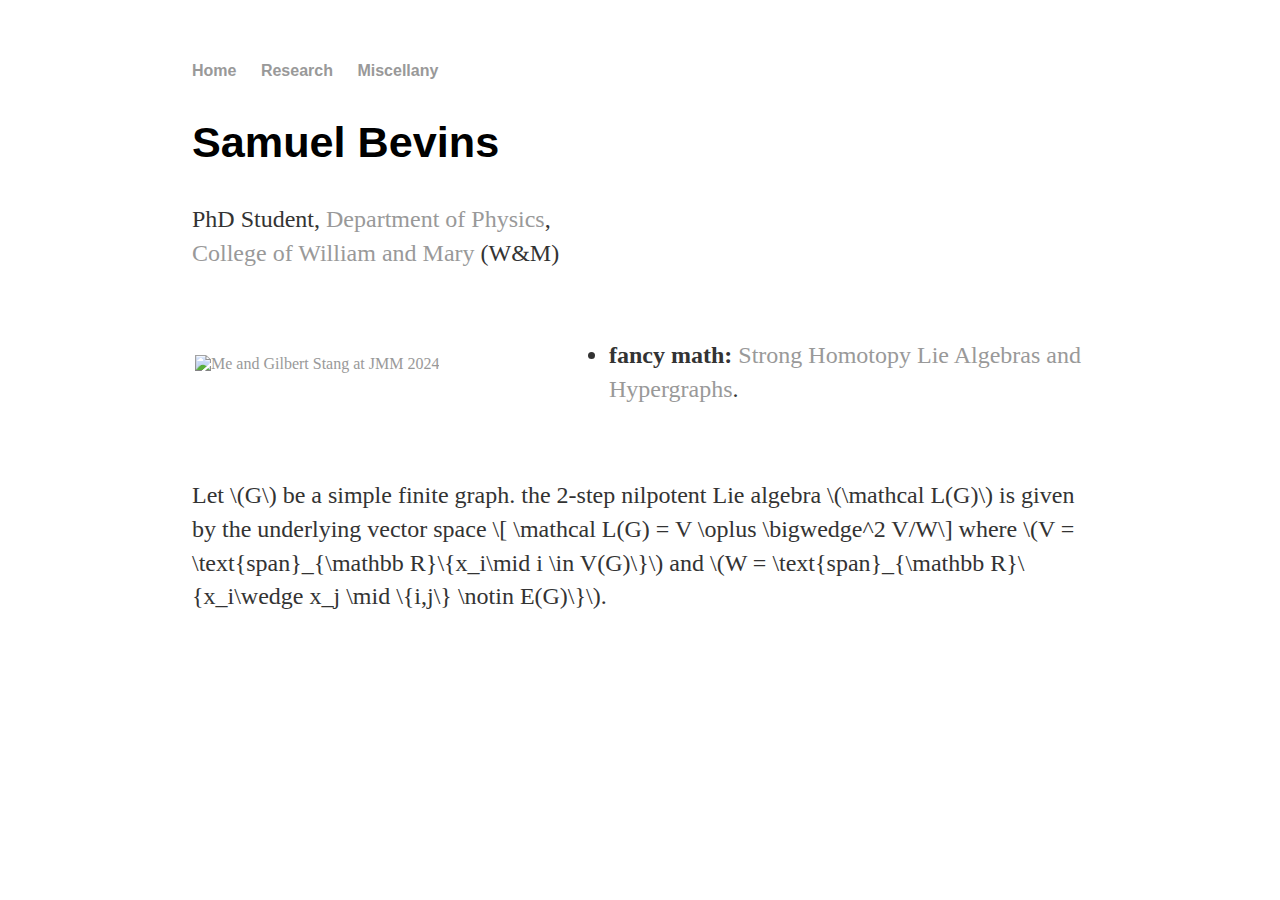
==== index.html @ 82a2bcc3 "Trying to add the image, again..." ====
<!DOCTYPE html>

<html lang="en">
<head>
    <meta charset="UTF-8">
    <meta name="viewport" content="width=device-width, initial-scale=1.0">
    <title>Samuel J. Bevins</title>
    <!-- link to main stylesheet -->
    <link rel="stylesheet" href = "main.css">
    <script src="https://polyfill.io/v3/polyfill.min.js?features=es6"></script>
    <script id="MathJax-script" async
              src="https://cdn.jsdelivr.net/npm/mathjax@3/es5/tex-mml-chtml.js">
     </script>
</head>
<body>
    <nav>
        <ul>
            <li><a href="/">Home</a></li>
            <li><a href="/Research">Research</a></li>
            <li><a href="/Miscellany">Miscellany</a></li>
        </ul>
    </nav>
    <div class="container">
        <div class="blurb">
            <h2>Samuel Bevins</h2>
            <p>PhD Student, <a href="https://www.wm.edu/as/physics/">Department of Physics</a>,
                <br>
                <a href="https://www.wm.edu">College of William and Mary</a> (W&M)

    </div><!-- /.blurb -->
</div><!-- /.container -->
<table>
	<TR>
	<TD WIDTH="370">
		<a href="profile_pic.jpg">
			<img  src="profile_pic.jpg" alt="Me and Gilbert Stang at JMM 2024"></img>
	<!--<IMG SRC="profile_pic.jpg" alt="Me and Gilbert Stang at JMM 2024"></a>-->
	</td>
	<td>
	<br>
	<ul>
		<!-- <li><b>Summer Research 2024!</b>: <a href="https://math1um.github.io/2024-graph-theory-lab-ad.pdf">Bring your enthusiasm</a>-->
		<li><b>fancy math:</b> <a href = "https://www.sciencedirect.com/science/article/pii/S002240492300275X"> Strong Homotopy Lie Algebras and Hypergraphs</a>.
	<BR>
	</ul>
	</td>
	</tr>
	<tr>
	<td align=right>
	</td>
	<td>
	<br>
	</td>
	</tr>
	</table>
    <!--<h1> sam bevins website</h1> -->
    <p>Let \(G\) be a simple finite graph.
        the 2-step nilpotent Lie algebra \(\mathcal L(G)\) is given by the
        underlying vector space
        \[ \mathcal L(G) = V \oplus \bigwedge^2 V/W\]
        where \(V = \text{span}_{\mathbb R}\{x_i\mid i \in V(G)\}\) and
        \(W = \text{span}_{\mathbb R}\{x_i\wedge x_j \mid \{i,j\} \notin E(G)\}\).
    </p>
</body>
</html>
---- main.css ----
body { margin: 60px auto; width: 70%; }

a { text-decoration: none; color: #999; }
a:hover { text-decoration: underline; }

p, ul { font-size: 1.5em; line-height: 1.4em; color: #333; }

h1, h2, h3, h4 { font-family: 'Helvetica', 'Arial', 'Sans-Serif'; }
h1 { font-size: 3em;  }
h2 { font-size: 2.7em; }
h3 { font-size: 2.3em; }
h4 { font-size: 1.9em; }

nav ul, footer ul { font-size: 1em; font-family: 'Helvetica', 'Arial', 'Sans-Serif'; padding: 0px; list-style: none; font-weight: bold; }
nav ul li, footer ul li { display: inline; margin-right: 20px; }

footer { border-top: 1px solid #d5d5d5; font-size: .8em; }

/* Blog */
ul.posts { margin: 20px auto 40px; font-size: 1.5em; }
ul.posts li { list-style: none; }

/* CV */
.cv { margin: 0px 0px 60px; }
.cv h1 { font-size: 3em; }
.cv h2 { font-size: 2em; }
.cv address, .cv .download { font-family: 'Helvetica', 'Arial', 'Sans-Serif'; }
.cv address, .cv p { font-size: 1.2em; }
.cv .download { float: right; font-size: .8em; text-transform: uppercase; }
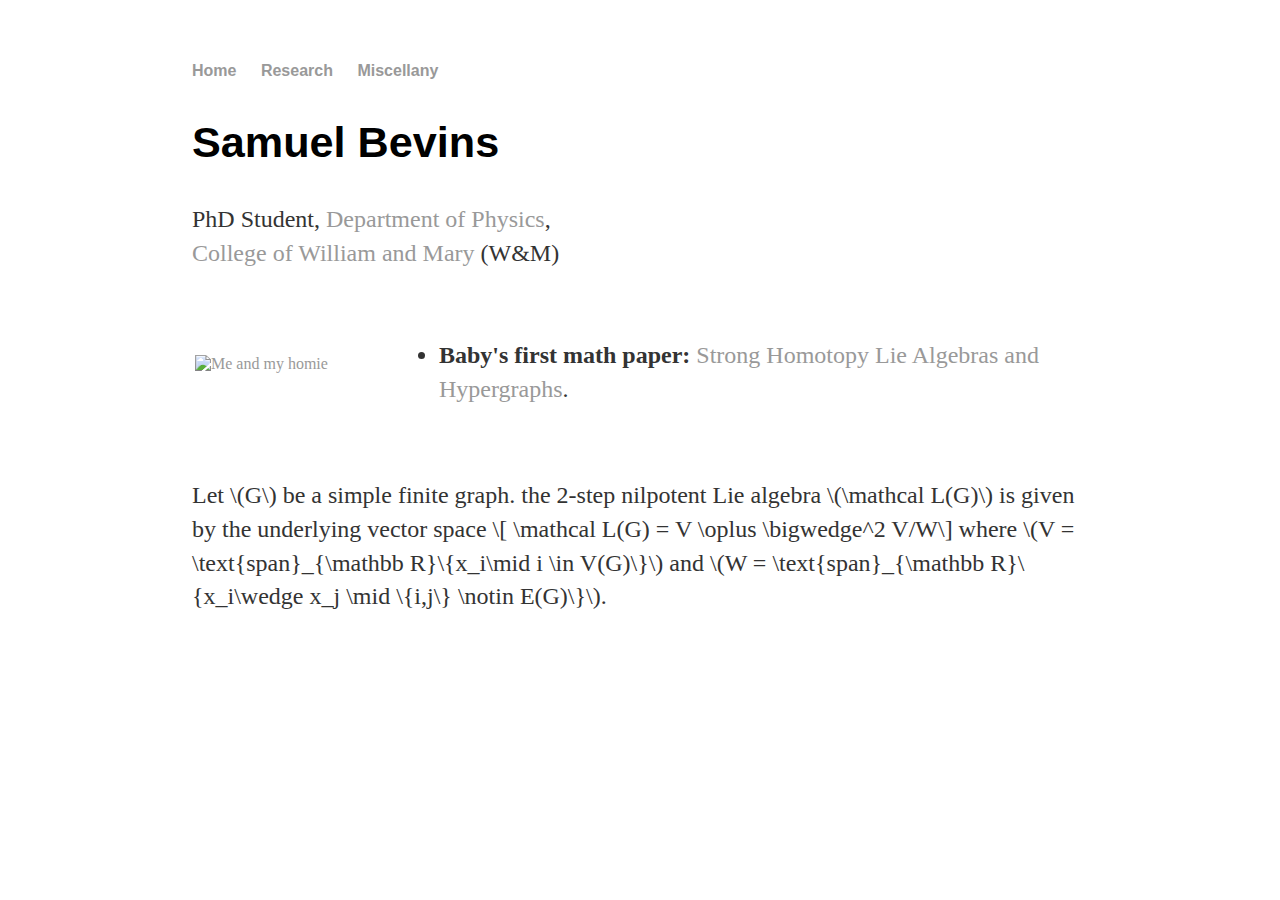
==== commit b765a037: "Update index.html" ====
--- a/index.html
+++ b/index.html
@@ -31,16 +31,23 @@
 </div><!-- /.container -->
 <table>
 	<TR>
+	<TD WIDTH="200">
+		<a href="profile_pic.jpg">
+			<IMG SRC="profile_pic.jpg" alt="Me and my homie"></a>
+	</TD>
+	<TD>
+
+	<!--<TR>
 	<TD WIDTH="370">
 		<a href="profile_pic.jpg">
 			<img  src="profile_pic.jpg" alt="Me and Gilbert Stang at JMM 2024"></img>
-	<!--<IMG SRC="profile_pic.jpg" alt="Me and Gilbert Stang at JMM 2024"></a>-->
+	<!--<IMG SRC="profile_pic.jpg" alt="Me and Gilbert Stang at JMM 2024"></a>
 	</td>
-	<td>
+	<td>  -->
 	<br>
 	<ul>
 		<!-- <li><b>Summer Research 2024!</b>: <a href="https://math1um.github.io/2024-graph-theory-lab-ad.pdf">Bring your enthusiasm</a>-->
-		<li><b>fancy math:</b> <a href = "https://www.sciencedirect.com/science/article/pii/S002240492300275X"> Strong Homotopy Lie Algebras and Hypergraphs</a>.
+		<li><b>Baby's first math paper:</b> <a href = "https://www.sciencedirect.com/science/article/pii/S002240492300275X"> Strong Homotopy Lie Algebras and Hypergraphs</a>.
 	<BR>
 	</ul>
 	</td>
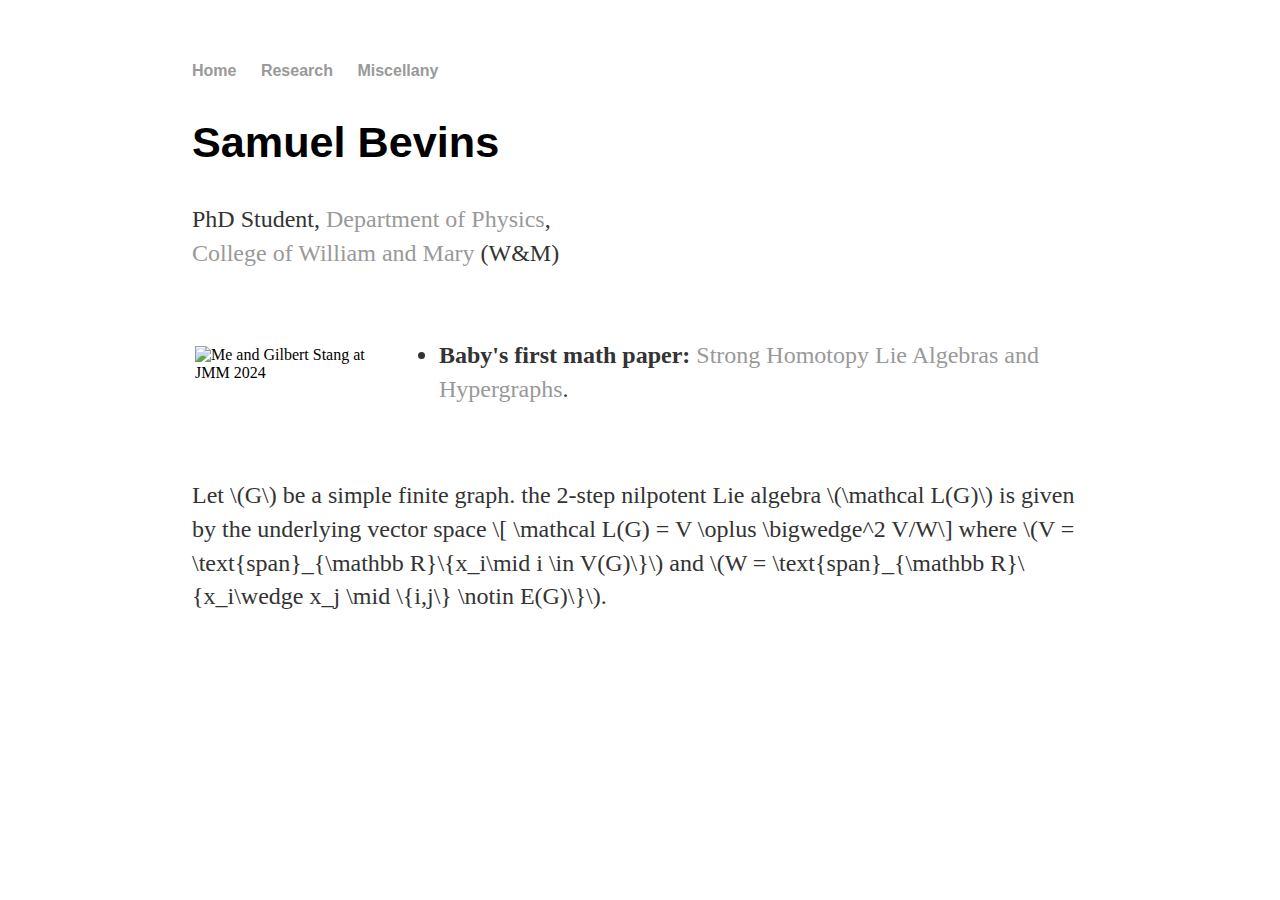
==== commit 1d4db216: "Update index.html" ====
--- a/index.html
+++ b/index.html
@@ -32,8 +32,7 @@
 <table>
 	<TR>
 	<TD WIDTH="200">
-		<a href="profile_pic.jpg">
-			<IMG SRC="profile_pic.jpg" alt="Me and my homie"></a>
+		<img src="pic.jpeg" alt="Me and Gilbert Stang at JMM 2024" style="width:128px;height:172px;">
 	</TD>
 	<TD>
 
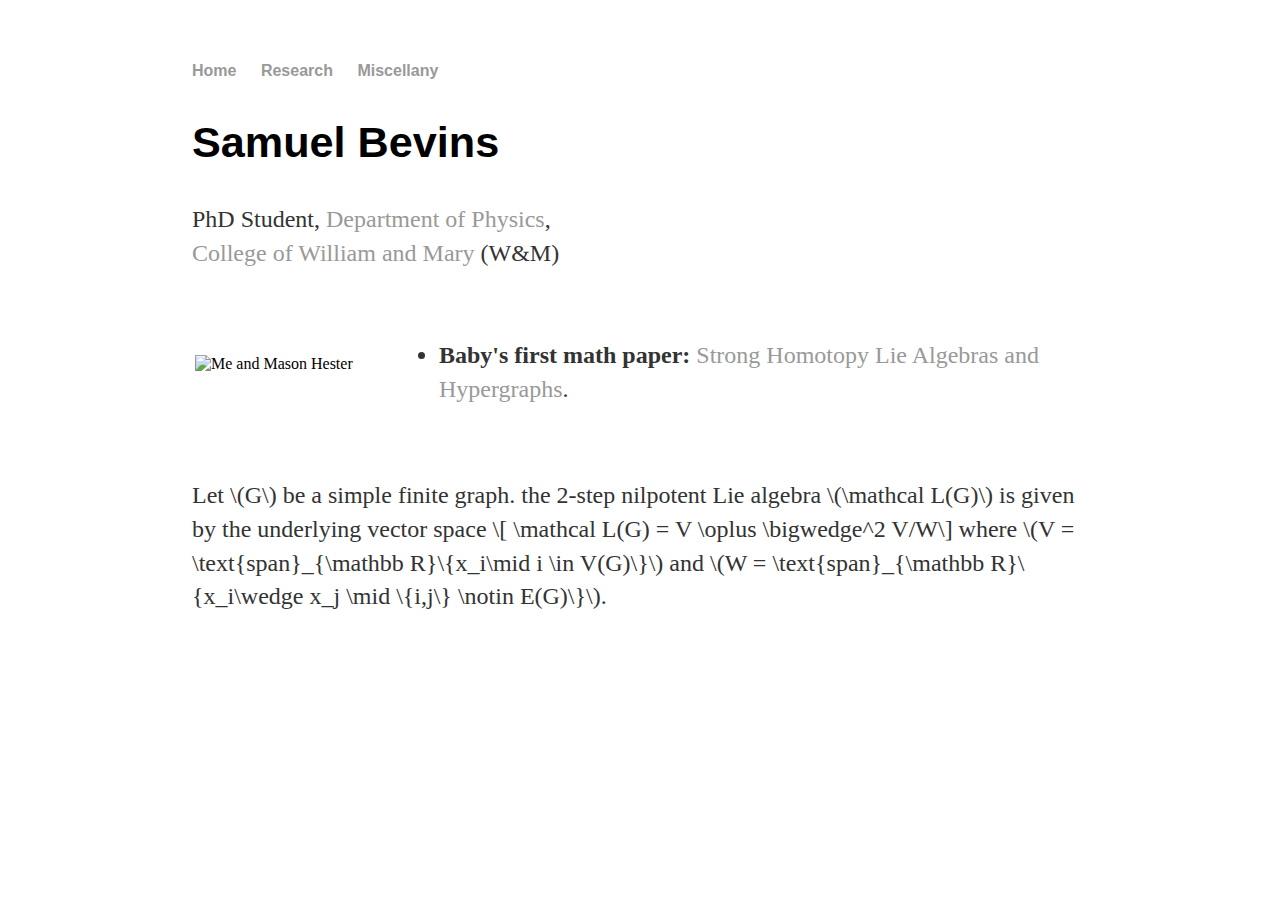
==== commit 339f61ca: "Added new pic" ====
--- a/index.html
+++ b/index.html
@@ -32,7 +32,7 @@
 <table>
 	<TR>
 	<TD WIDTH="200">
-		<img src="pic.jpeg" alt="Me and Gilbert Stang at JMM 2024" style="width:128px;height:172px;">
+		<img src="mason_me.png" alt="Me and Mason Hester" style="width:128px;height:128px;">
 	</TD>
 	<TD>
 
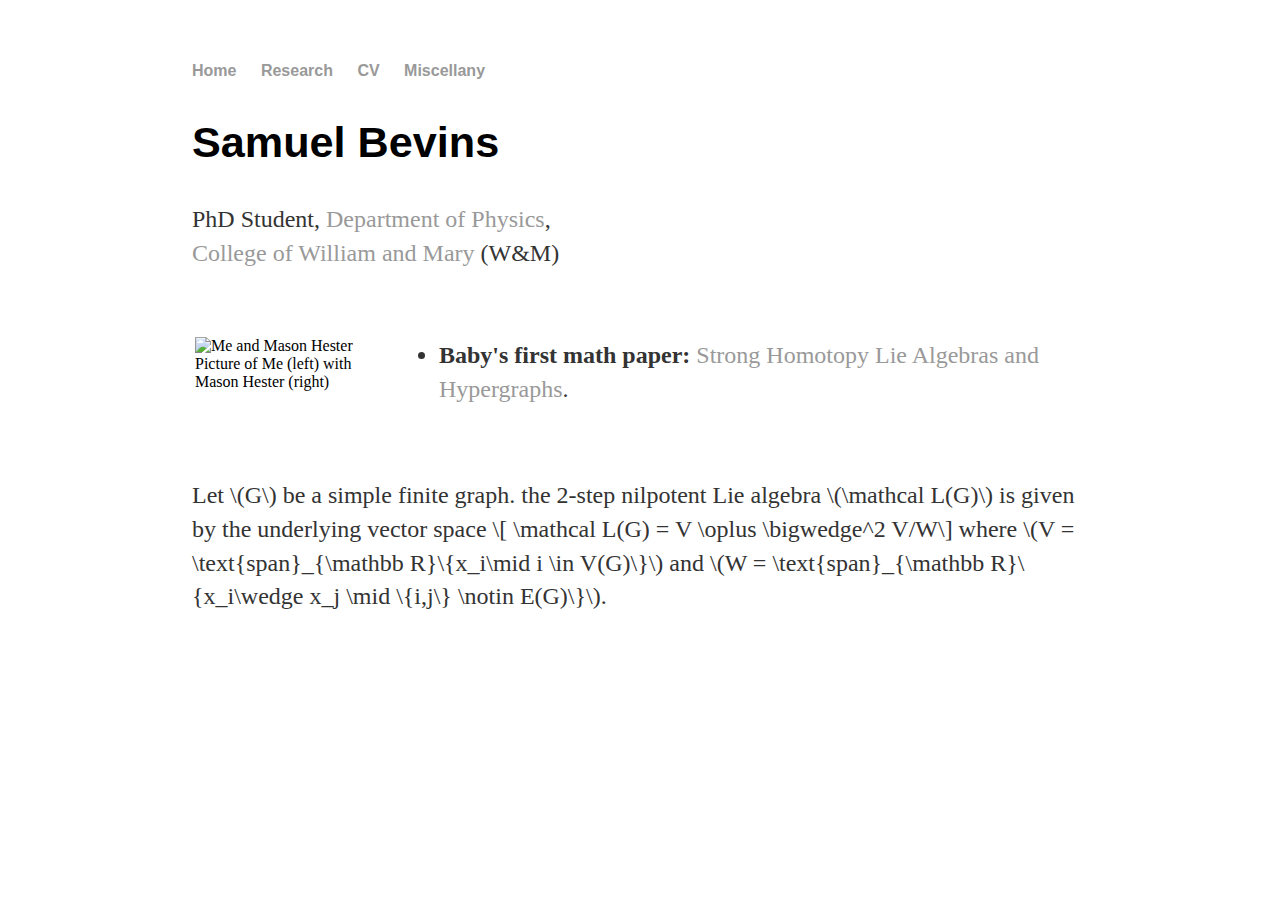
==== commit 80a59842: "Added CV" ====
--- a/index.html
+++ b/index.html
@@ -6,7 +6,7 @@
     <meta name="viewport" content="width=device-width, initial-scale=1.0">
     <title>Samuel J. Bevins</title>
     <!-- link to main stylesheet -->
-    <link rel="stylesheet" href = "main.css">
+    <link rel="stylesheet" href = "/CSS/main.css">
     <script src="https://polyfill.io/v3/polyfill.min.js?features=es6"></script>
     <script id="MathJax-script" async
               src="https://cdn.jsdelivr.net/npm/mathjax@3/es5/tex-mml-chtml.js">
@@ -17,6 +17,7 @@
         <ul>
             <li><a href="/">Home</a></li>
             <li><a href="/Research">Research</a></li>
+	    <li><a href="/CV">CV</a></li>
             <li><a href="/Miscellany">Miscellany</a></li>
         </ul>
     </nav>
@@ -32,7 +33,8 @@
 <table>
 	<TR>
 	<TD WIDTH="200">
-		<img src="mason_me.png" alt="Me and Mason Hester" style="width:128px;height:128px;">
+		<img src="mason_me.png" alt="Me and Mason Hester" style="width:300px;height:300px;">
+		 <figcaption>Picture of Me (left) with Mason Hester (right)</figcaption>
 	</TD>
 	<TD>
 
--- a/CSS/main.css
+++ b/CSS/main.css
@@ -0,0 +1,29 @@
+body { margin: 60px auto; width: 70%; }
+
+a { text-decoration: none; color: #999; }
+a:hover { text-decoration: underline; }
+
+p, ul { font-size: 1.5em; line-height: 1.4em; color: #333; }
+
+h1, h2, h3, h4 { font-family: 'Helvetica', 'Arial', 'Sans-Serif'; }
+h1 { font-size: 3em;  }
+h2 { font-size: 2.7em; }
+h3 { font-size: 2.3em; }
+h4 { font-size: 1.9em; }
+
+nav ul, footer ul { font-size: 1em; font-family: 'Helvetica', 'Arial', 'Sans-Serif'; padding: 0px; list-style: none; font-weight: bold; }
+nav ul li, footer ul li { display: inline; margin-right: 20px; }
+
+footer { border-top: 1px solid #d5d5d5; font-size: .8em; }
+
+/* Blog */
+ul.posts { margin: 20px auto 40px; font-size: 1.5em; }
+ul.posts li { list-style: none; }
+
+/* CV */
+.cv { margin: 0px 0px 60px; }
+.cv h1 { font-size: 3em; }
+.cv h2 { font-size: 2em; }
+.cv address, .cv .download { font-family: 'Helvetica', 'Arial', 'Sans-Serif'; }
+.cv address, .cv p { font-size: 1.2em; }
+.cv .download { float: right; font-size: .8em; text-transform: uppercase; }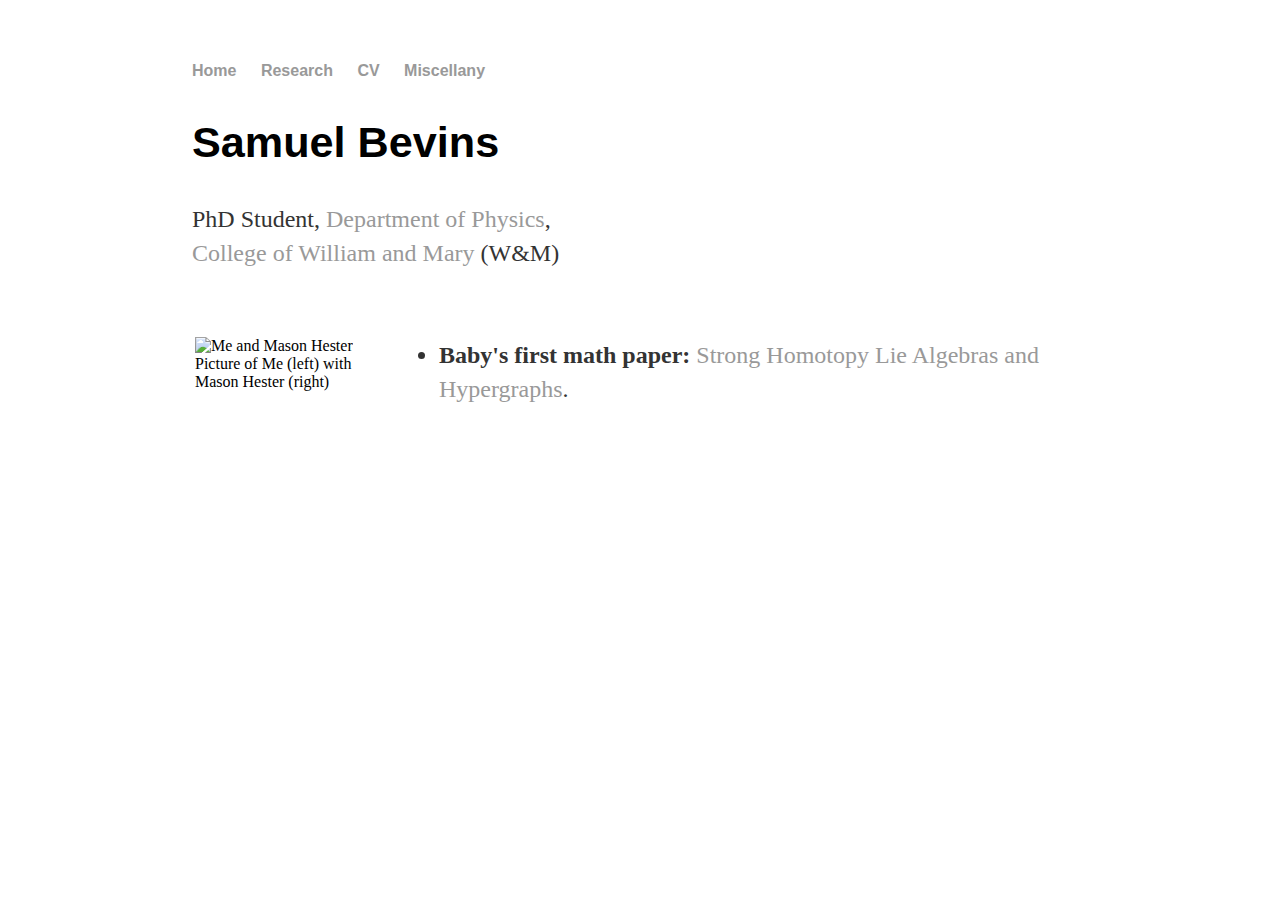
==== commit cb6b7616: "added tikzjax to the research index file" ====
--- a/index.html
+++ b/index.html
@@ -11,6 +11,16 @@
     <script id="MathJax-script" async
               src="https://cdn.jsdelivr.net/npm/mathjax@3/es5/tex-mml-chtml.js">
      </script>
+     <style>
+		.myDiv {
+		  border: 5px outset blue;
+		  padding: 15px
+			border-radius: 5px;
+			border: 5px,
+		  text-align: center;
+			margin: 5px;
+		}
+		</style>
 </head>
 <body>
     <nav>
@@ -62,12 +72,12 @@
 	</tr>
 	</table>
     <!--<h1> sam bevins website</h1> -->
-    <p>Let \(G\) be a simple finite graph.
+    <!--<p>Let \(G\) be a simple finite graph.
         the 2-step nilpotent Lie algebra \(\mathcal L(G)\) is given by the
         underlying vector space
         \[ \mathcal L(G) = V \oplus \bigwedge^2 V/W\]
         where \(V = \text{span}_{\mathbb R}\{x_i\mid i \in V(G)\}\) and
         \(W = \text{span}_{\mathbb R}\{x_i\wedge x_j \mid \{i,j\} \notin E(G)\}\).
-    </p>
+    </p> -->
 </body>
 </html>
